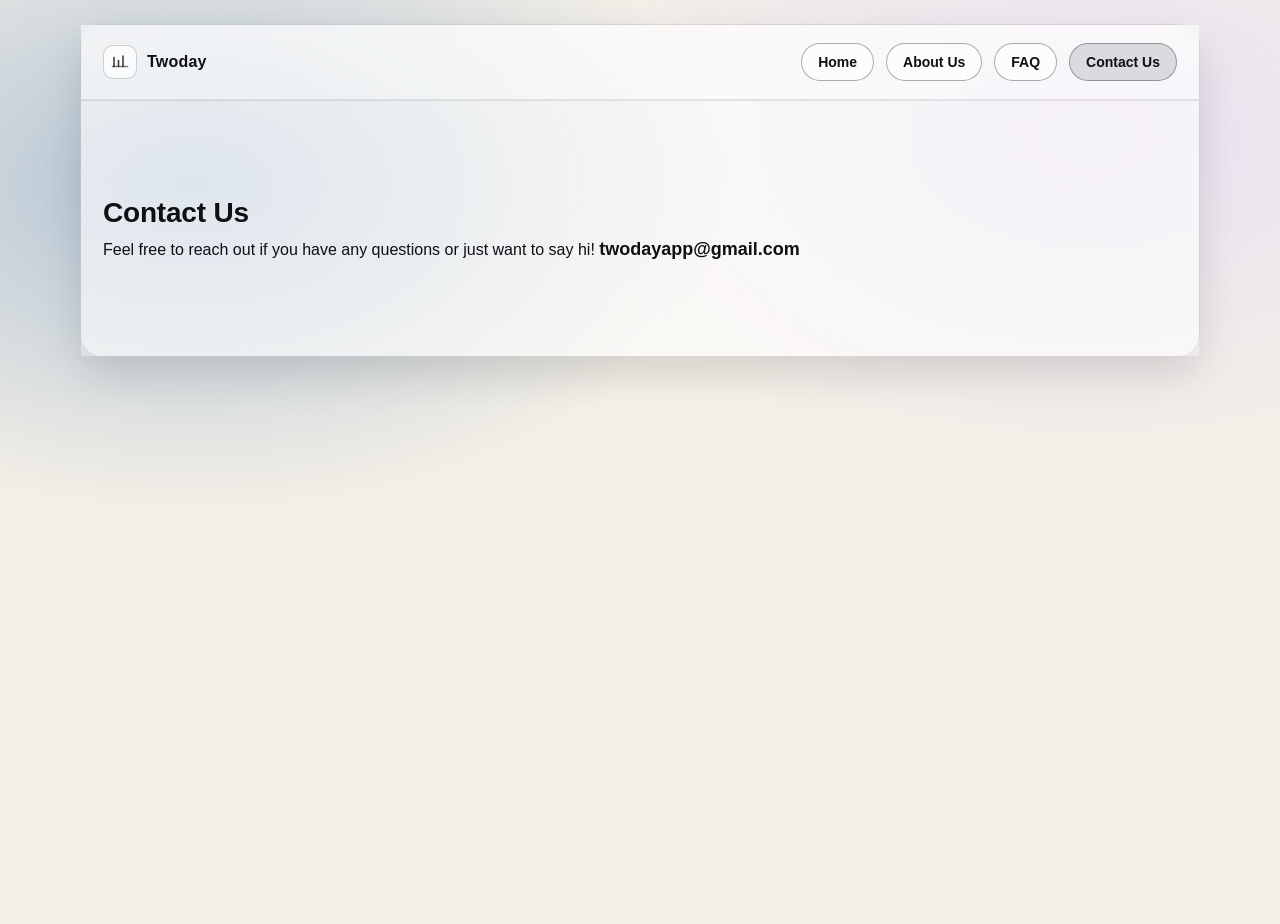
==== contact.html @ df10b8b5 "updated FAQ" ====
<!DOCTYPE html>
<html lang="en">
  <head>
    <meta charset="utf-8" />
    <meta name="viewport" content="width=device-width, initial-scale=1" />
    <title>Twoday · Contact</title>
    <link rel="stylesheet" href="styles.css" />
  </head>

  <body>
    <main class="frame">
      <header>
        <div class="brand" aria-label="Twoday">
          <div class="logo" aria-hidden="true">
            <svg
              width="18"
              height="18"
              viewBox="0 0 24 24"
              fill="none"
              xmlns="http://www.w3.org/2000/svg"
            >
              <path
                d="M4 18V6"
                stroke="rgba(15,15,20,0.85)"
                stroke-width="2"
                stroke-linecap="round"
              />
              <path
                d="M10 18V10"
                stroke="rgba(15,15,20,0.85)"
                stroke-width="2"
                stroke-linecap="round"
              />
              <path
                d="M16 18V4"
                stroke="rgba(15,15,20,0.85)"
                stroke-width="2"
                stroke-linecap="round"
              />
              <path
                d="M22 18H2"
                stroke="rgba(15,15,20,0.55)"
                stroke-width="2"
                stroke-linecap="round"
              />
            </svg>
          </div>
          <span>Twoday</span>
        </div>

        <nav aria-label="Primary">
          <a class="pill" href="index.html">Home</a>
          <a class="pill" href="about.html">About Us</a>
          <a class="pill" href="faq.html">FAQ</a>
          <a class="pill is-active" href="contact.html">Contact Us</a>
        </nav>
      </header>

      <section class="footer" aria-label="Contact">
        <strong>Contact Us</strong>
        <div>
          Feel free to reach out if you have any questions or just want to say
          hi!
          <span class="email">twodayapp@gmail.com</span>
        </div>
      </section>
    </main>
  </body>
</html>
---- styles.css ----
:root {
  --ink: #0f0f14;
  --muted-ink: rgba(15, 15, 20, 0.72);
  --card-border: rgba(15, 15, 20, 0.28);
  --card-shadow: 0 18px 40px rgba(0, 0, 0, 0.12);
  --pill-bg: rgba(255, 255, 255, 0.55);
  --pill-border: rgba(15, 15, 20, 0.35);
  --pill-active: rgba(15, 15, 20, 0.12);
  --radius: 22px;
}

* {
  box-sizing: border-box;
}

html {
  scroll-behavior: smooth;
}

body {
  margin: 0;
  font-family: -apple-system, BlinkMacSystemFont, 'SF Pro Text',
    'SF Pro Display', 'Segoe UI', Roboto, Helvetica, Arial, sans-serif;
  color: var(--ink);
  background: radial-gradient(
      900px 550px at 15% 20%,
      rgba(47, 111, 175, 0.35),
      rgba(47, 111, 175, 0) 60%
    ),
    radial-gradient(
      900px 550px at 85% 15%,
      rgba(231, 223, 243, 0.9),
      rgba(231, 223, 243, 0) 60%
    ),
    linear-gradient(180deg, #f4efe7, #f4efe7);
  min-height: 100vh;
}

a {
  color: inherit;
}

.frame {
  width: min(1120px, calc(100% - 40px));
  margin: 24px auto 96px;
  border-radius: var(--radius);
  border: 1px solid rgba(0, 0, 0, 0.12);
  background: rgba(255, 255, 255, 0.32);
  box-shadow: var(--card-shadow);
  overflow: visible;
}

header {
  position: sticky;
  top: 0;
  z-index: 50;
  display: flex;
  align-items: center;
  justify-content: space-between;
  padding: 18px 22px;
  background: rgba(255, 255, 255, 0.55);
  backdrop-filter: blur(10px);
  -webkit-backdrop-filter: blur(10px);
  border-bottom: 1px solid rgba(0, 0, 0, 0.08);
}

.brand {
  display: flex;
  align-items: center;
  gap: 10px;
  font-weight: 700;
  letter-spacing: 0.2px;
}

.logo {
  width: 34px;
  height: 34px;
  border-radius: 10px;
  background: rgba(255, 255, 255, 0.7);
  border: 1px solid rgba(0, 0, 0, 0.18);
  display: grid;
  place-items: center;
}

.logo svg {
  display: block;
}

nav {
  display: flex;
  gap: 12px;
  flex-wrap: wrap;
  justify-content: flex-end;
}

.pill {
  appearance: none;
  border: 1px solid var(--pill-border);
  background: var(--pill-bg);
  padding: 10px 16px;
  border-radius: 999px;
  font-size: 14px;
  font-weight: 600;
  cursor: pointer;
  transition: transform 120ms ease, background 120ms ease;
  text-decoration: none;
  display: inline-flex;
  align-items: center;
  gap: 6px;
}

.pill:hover {
  transform: translateY(-1px);
}

.pill.is-active {
  background: var(--pill-active);
}

.hero {
  padding: 28px 22px 34px;
  display: grid;
  grid-template-columns: 1.1fr 0.9fr;
  gap: 22px;
  align-items: center;
}

h1 {
  margin: 0;
  font-size: clamp(34px, 4.6vw, 56px);
  line-height: 1.05;
  letter-spacing: -0.8px;
}

.lede {
  margin: 14px 0 0;
  font-size: 18px;
  line-height: 1.55;
  color: var(--muted-ink);
  max-width: 56ch;
}

.cta-row {
  margin-top: 22px;
  display: flex;
  gap: 12px;
  flex-wrap: wrap;
  align-items: center;
}

.badge {
  display: inline-flex;
  align-items: center;
  gap: 10px;
  padding: 11px 14px;
  border-radius: 999px;
  border: 1px solid var(--card-border);
  background: rgba(255, 255, 255, 0.55);
  font-weight: 700;
  font-size: 14px;
}

.mock {
  position: relative;
  border-radius: 18px;
  border: 1px solid rgba(0, 0, 0, 0.16);
  background: rgba(255, 255, 255, 0.5);
  padding: 14px;
  box-shadow: 0 14px 28px rgba(0, 0, 0, 0.1);
}

.mock img {
  width: 100%;
  height: auto;
  display: block;
  border-radius: 12px;
}

.section {
  padding: 96px 22px;
  background: rgba(255, 255, 255, 0.34);
  border-top: 1px solid rgba(0, 0, 0, 0.1);
}

.section h2 {
  margin: 0;
  font-size: 28px;
  letter-spacing: -0.2px;
}

.section p {
  margin: 14px 0 0;
  font-size: 18px;
  line-height: 1.7;
  color: rgba(15, 15, 20, 0.82);
  max-width: 80ch;
}

.footer {
  padding: 96px 22px;
  background: rgba(255, 255, 255, 0.38);
  border-top: 1px solid rgba(0, 0, 0, 0.1);
  display: grid;
  gap: 10px;
}

.footer strong {
  font-size: 28px;
  letter-spacing: -0.2px;
}

.email {
  font-weight: 700;
  font-size: 18px;
}

.faq {
  margin-top: 18px;
  display: grid;
  gap: 12px;
  max-width: 80ch;
}

.faq-item {
  border: 1px solid rgba(0, 0, 0, 0.12);
  border-radius: 16px;
  background: rgba(255, 255, 255, 0.55);
  overflow: hidden;
}

.faq-item summary {
  list-style: none;
  cursor: pointer;
  padding: 16px 18px;
  display: flex;
  align-items: center;
  justify-content: space-between;
  gap: 16px;
  font-size: 18px;
  font-weight: 650;
  color: rgba(15, 15, 20, 0.92);
}

.faq-item summary::-webkit-details-marker {
  display: none;
}

.faq-item .plus {
  font-size: 22px;
  line-height: 1;
  width: 28px;
  height: 28px;
  display: grid;
  place-items: center;
  border-radius: 8px;
  border: 1px solid rgba(0, 0, 0, 0.14);
  background: rgba(255, 255, 255, 0.65);
  flex: 0 0 auto;
}

.faq-item[open] .plus::before {
  content: '×';
}

.faq-item:not([open]) .plus::before {
  content: '+';
}

.faq-item .answer {
  padding: 0 18px 18px;
  font-size: 18px;
  line-height: 1.7;
  color: rgba(15, 15, 20, 0.82);
}

.faq-image {
  display: block;
  width: min(100%, 360px);
  margin: 18px 0;
  border-radius: 14px;
  border: 1px solid rgba(0, 0, 0, 0.12);
  box-shadow: 0 10px 24px rgba(0, 0, 0, 0.08);
}

.faq-image--narrow {
  width: min(100%, 180px);
}

@media (max-width: 920px) {
  .hero {
    grid-template-columns: 1fr;
  }

  nav {
    justify-content: flex-start;
  }
}
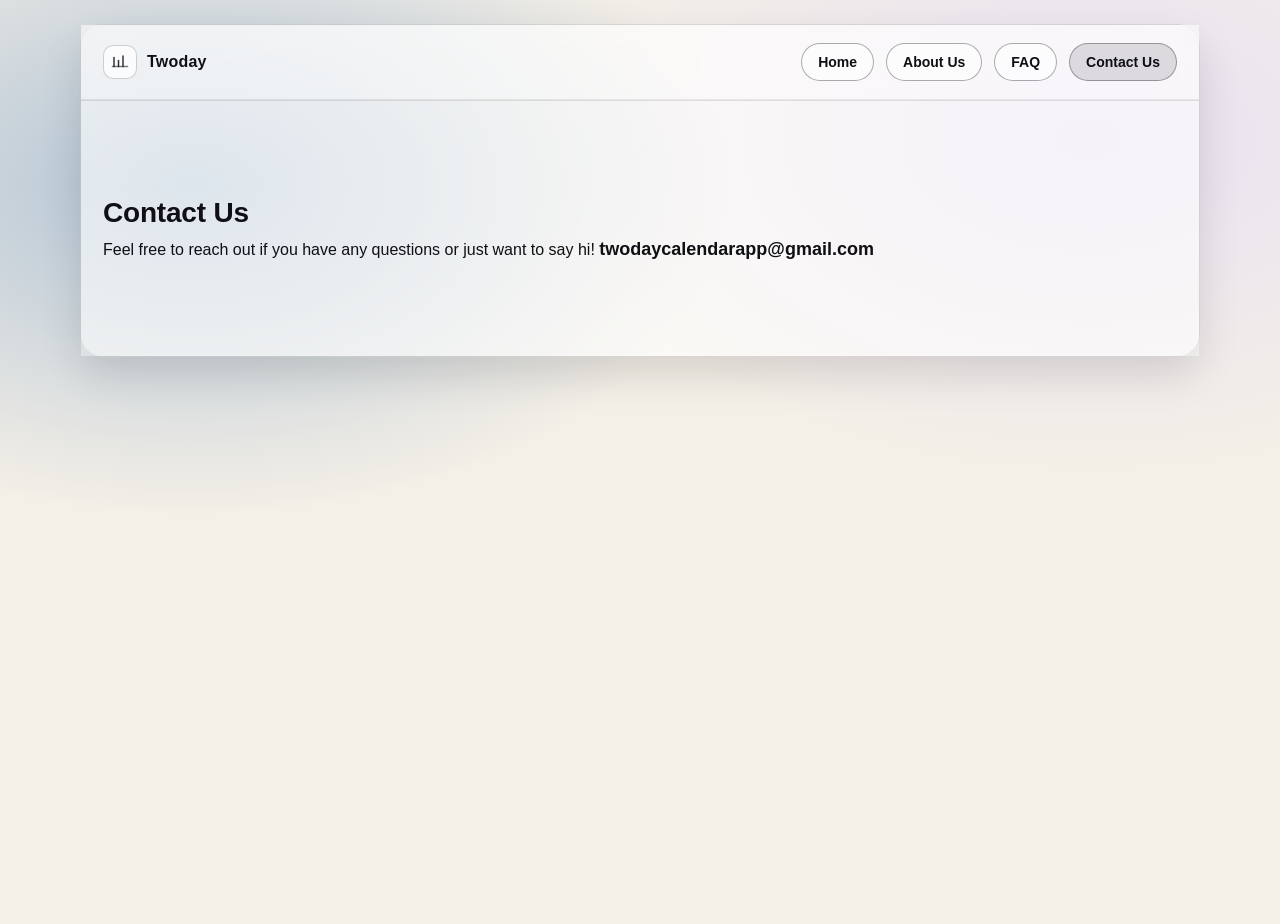
==== commit fa7692a3: "updated email" ====
--- a/contact.html
+++ b/contact.html
@@ -1,4 +1,4 @@
-<!DOCTYPE html>
+<!doctype html>
 <html lang="en">
   <head>
     <meta charset="utf-8" />
@@ -61,7 +61,7 @@
         <div>
           Feel free to reach out if you have any questions or just want to say
           hi!
-          <span class="email">twodayapp@gmail.com</span>
+          <span class="email">twodaycalendarapp@gmail.com</span>
         </div>
       </section>
     </main>
